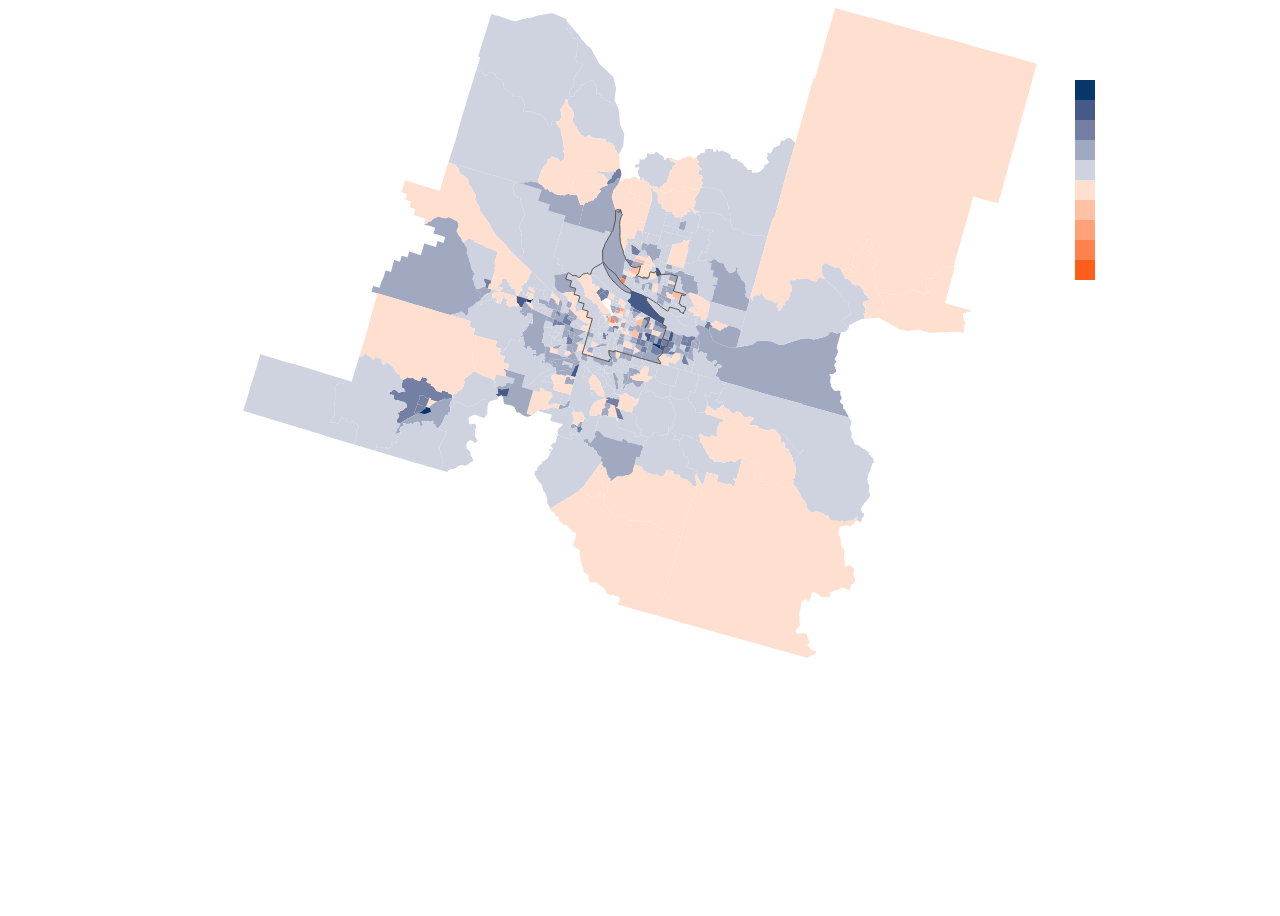
==== index.html @ 6c74d903 "Initial commit." ====
<!DOCTYPE html>
<meta charset="UTF-8">
<meta name="viewport" content="width=device-width, initial-scale=1">

<link rel="stylesheet" type="text/css" href="cp2016style.css">

<body>

<script src="d3min.js"></script>
<script src="topojson.js"></script>

<div style="width:100%; max-width:950px; position:relative;margin:0px auto;">

<div id="cp2016" style="position:relative;">
  <div id="cp2016-table" class="cp2016-view out-of-view"></div>
  <div id="cp2016-dotmap" class="cp2016-view out-of-view"></div>
  <div id="cp2016-tractmap" class="cp2016-view out-of-view"></div>
</div>

</div>

<script src="cp2016setup.js"></script>
<script src="cp2016map1.js"></script>
<script src="cp2016map2.js"></script>

</body>
---- cp2016style.css ----
#cp2016 p, #cp2016 a, #cp2016 li{
	font-family: arial, helvetica, sans;
	font-size:15px;
	color:#333333
}

#cp2016 text{
	font-family: arial, helvetica, sans;
	fill:#333333;
	font-size:15px;
}

#cp2016 .disable-select{
  -webkit-touch-callout: none;
  -webkit-user-select: none;
  -khtml-user-select: none;
  -moz-user-select: none;
  -ms-user-select: none;
  user-select: none;
}

#cp2016 .c-fix:after{
  content:"";
  clear:both;
  display:table;
}

#cp2016 .cp2016-view{
	position:relative;
	z-index:10;
	left:0%;
	top:0%;
	opacity:1;
	visibility:visible;
	height:600px;
	height:100vh;
}

#cp2016 .cp2016-view.out-of-view{
	position:absolute;
	left:-101%;
	top:0%;
	opacity:0;
	visibility:hidden;
}

#cp2016 .as-table{
	display:table;
	border-collapse: collapse;
	table-layout: fixed;
}
#cp2016 .as-row{
	display:table-row;
}
#cp2016 .as-cell{
	display:table-cell;
	padding:5px 3px 2px 3px;
}

#cp2016 #tractmap-legend{
	position:absolute;
	right:20px;
	top:50px;
	width:40px;
	height:300px;
	pointer-events:none;
}
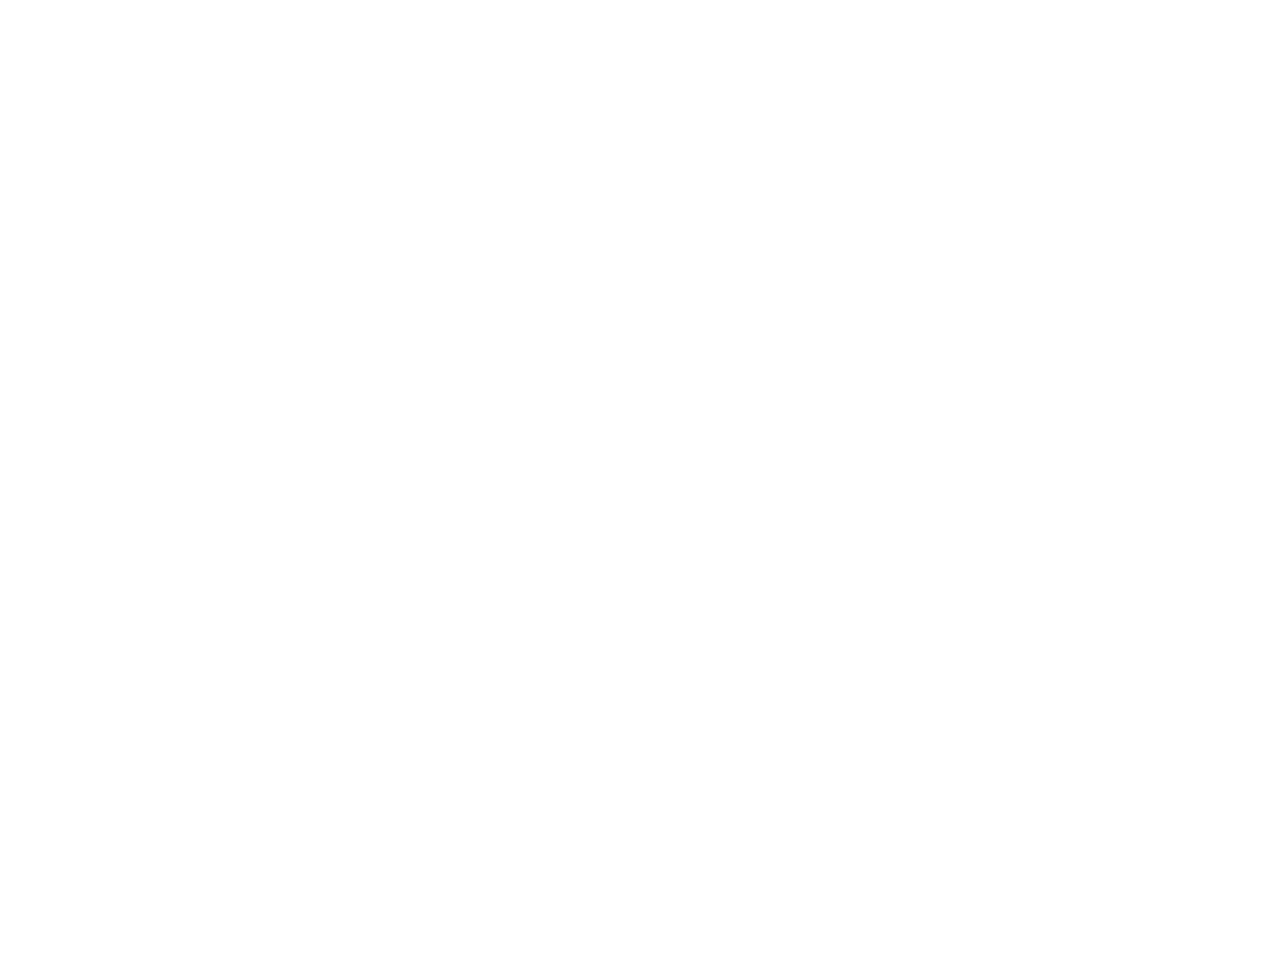
==== commit abdb963e: "Incremental updates... still in draft phase" ====
--- a/index.html
+++ b/index.html
@@ -11,7 +11,8 @@
 
 <div style="width:100%; max-width:950px; position:relative;margin:0px auto;">
 
-<div id="cp2016" style="position:relative;">
+<div id="cp2016" style="position:relative;width:100%;">
+  <div id="cp2016-shared-menu" class="cp2016-view out-of-view" style="height:auto;"></div>
   <div id="cp2016-table" class="cp2016-view out-of-view"></div>
   <div id="cp2016-dotmap" class="cp2016-view out-of-view"></div>
   <div id="cp2016-tractmap" class="cp2016-view out-of-view"></div>
@@ -20,6 +21,7 @@
 </div>
 
 <script src="cp2016setup.js"></script>
+<script src="mapClass.js"></script>
 <script src="cp2016map1.js"></script>
 <script src="cp2016map2.js"></script>
 
--- a/cp2016style.css
+++ b/cp2016style.css
@@ -48,6 +48,7 @@
 	display:table;
 	border-collapse: collapse;
 	table-layout: fixed;
+	width:100%;
 }
 #cp2016 .as-row{
 	display:table-row;
@@ -64,4 +65,12 @@
 	width:40px;
 	height:300px;
 	pointer-events:none;
-}+}
+
+#cp2016 .horizontal-buttons > div{
+	float:left;
+	margin-right:20px;
+	cursor:pointer;
+}
+
+#cp2016 .horizontal-buttons > div.button-selected > p{color:#0D73D6;}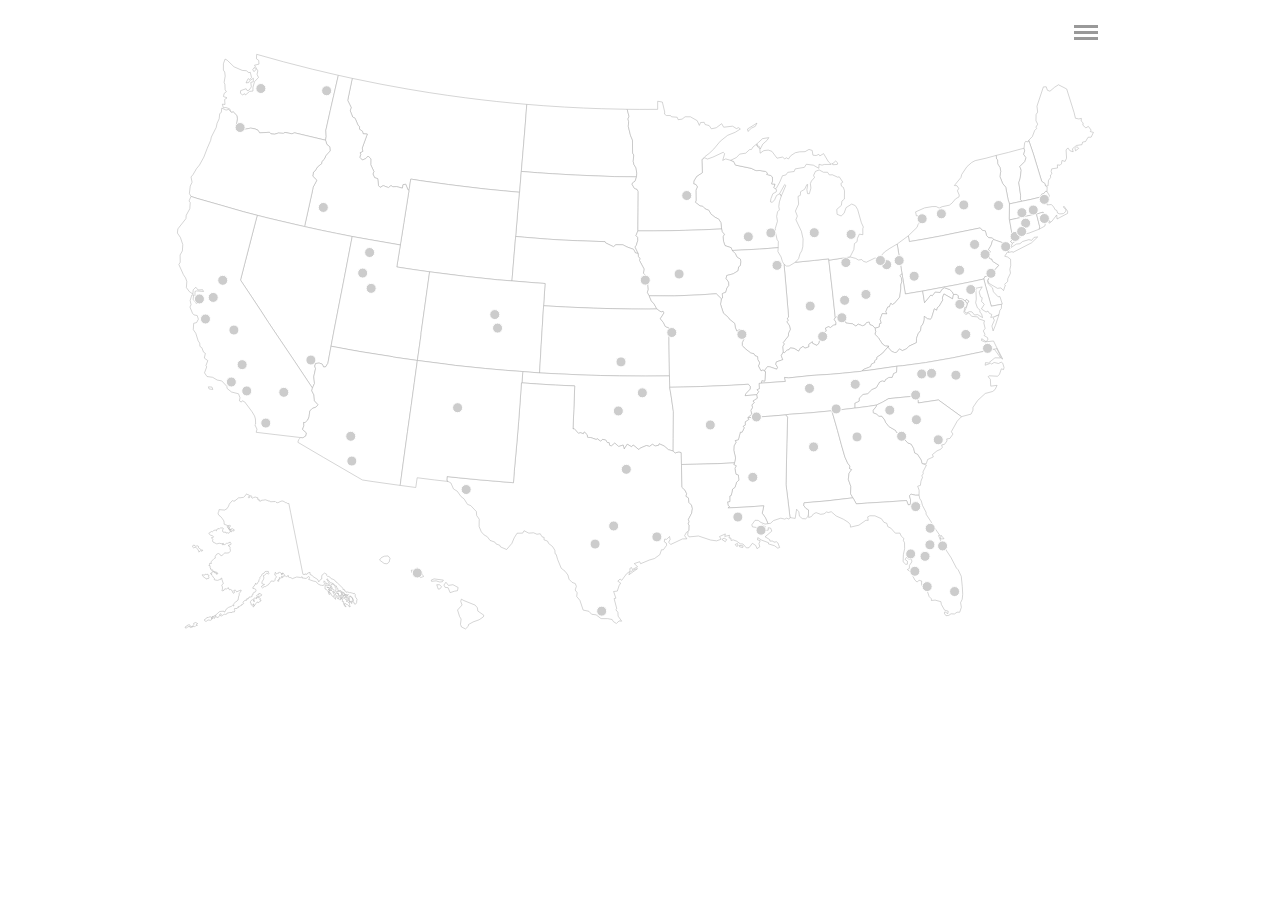
==== commit 5b9018cf: "incremental updates" ====
--- a/index.html
+++ b/index.html
@@ -8,20 +8,60 @@
 
 <script src="d3min.js"></script>
 <script src="topojson.js"></script>
+<script src="mapClass.js"></script>
 
 <div style="width:100%; max-width:950px; position:relative;margin:0px auto;">
 
-<div id="cp2016" style="position:relative;width:100%;">
-  <div id="cp2016-shared-menu" class="cp2016-view out-of-view" style="height:auto;"></div>
-  <div id="cp2016-table" class="cp2016-view out-of-view"></div>
-  <div id="cp2016-dotmap" class="cp2016-view out-of-view"></div>
-  <div id="cp2016-tractmap" class="cp2016-view out-of-view"></div>
+<div id="cp2016" class="" style="position:relative;width:100%;">
+  <div id="cp2016-dotmap-wrap" class="cp2016-view out-of-view">
+    <div id="cp2016-dotmap" style="padding-top:15px;"></div>
+    <div id="cp2016-table" class="pinned-left-rail out-of-view" style="height:100%;width:100%;padding:15px;">
+    	<p id="cp2016-table-title" style="margin-top:0px;"></p>
+    </div>
+    <div id="cp2016-shared-menu">
+      <div id="cp2016-shared-menu-content" class="pinned-right-rail out-of-view"></div>
+    </div>
+    <div id="cp2016-shared-menu-button" class="metro-interactive-info-button" style="z-index:100;visibility:hidden;"><div></div></div>
+  </div>
+  
+  <div id="cp2016-tractmap-outer" class="cp2016-view out-of-view">
+  	<div style="padding:15px 5px 10px 5px;margin-bottom:1px;border-bottom:1px solid #aaaaaa;" class="c-fix">
+	  	<div id="cp2016-tract-map-back" style="cursor:pointer;margin:-5px;padding:5px 15px;float:left;"><p>« Back</p></div>
+	  	<div id="cp2016-tract-map-buttons" style="float:right">
+	  		<p>Select a time period: </p>
+	  	</div>
+	 </div>
+
+	 <div id="cp2016-tractmap" style="position:relative;">
+		<div id="cp2016-tractmap-title" style="pointer-events:none;">
+			
+		</div>
+
+	  	<div id="zoomCtrlWrap">
+	      <div id="zoomCtrl" class="noselectp">
+	        <div id="zoomCtrlIn">
+	          <svg>
+	            <path d="M16,9 l0,12"></path>
+	            <path d="M10,15 l12,0"></path>
+	          </svg>
+	        </div>
+	        <div id="zoomCtrlOut" class="noMoreZoom">
+	          <svg>
+	            <path d="M10,15 l12,0"></path>
+	          </svg>
+	        </div>
+	      </div>
+	    </div>
+	 </div>
+
+  </div>
+
+  <div style="position:relative;height:5px"></div>
 </div>
 
 </div>
 
 <script src="cp2016setup.js"></script>
-<script src="mapClass.js"></script>
 <script src="cp2016map1.js"></script>
 <script src="cp2016map2.js"></script>
 
--- a/cp2016style.css
+++ b/cp2016style.css
@@ -1,8 +1,17 @@
-#cp2016 p, #cp2016 a, #cp2016 li{
+#cp2016{
+	overflow:hidden;
+	min-width:320px;
+	min-height:480px;
+	padding:0px;
+	position:relative;
+}
+
+#cp2016 p, #cp2016 a, #cp2016 li, #cp2016 select option{
 	font-family: arial, helvetica, sans;
 	font-size:15px;
 	color:#333333
 }
+#cp2016 p{margin:0;}
 
 #cp2016 text{
 	font-family: arial, helvetica, sans;
@@ -32,8 +41,20 @@
 	top:0%;
 	opacity:1;
 	visibility:visible;
-	height:600px;
-	height:100vh;
+	/*height:600px;
+	height:100vh;*/
+	min-height:480px;
+	width:100%;
+	margin:0px;
+
+	-webkit-transition:opacity 0.75s ease;
+	-moz-transition:opacity 0.75s ease;
+	-o-transition:opacity 0.75s ease;
+	transition:opacity 0.75s ease;
+
+	-webkit-box-sizing: border-box;
+	-moz-box-sizing: border-box;
+	box-sizing: border-box;
 }
 
 #cp2016 .cp2016-view.out-of-view{
@@ -42,6 +63,84 @@
 	top:0%;
 	opacity:0;
 	visibility:hidden;
+
+	-webkit-transition:opacity 0s ease;
+	-moz-transition:opacity 0s ease;
+	-o-transition:opacity 0s ease;
+	transition:opacity 0s ease;
+}
+
+#cp2016 .pinned-right-rail, #cp2016 .pinned-left-rail{
+	position:absolute;
+	width:280px;
+	left:auto;
+	top:0px;
+	right:0%;
+	z-index:15;
+	padding:0px 5px 0px 5px;
+	visibility:visible;
+	opacity:1;
+
+	-webkit-transition:opacity 0.5s ease;
+	-moz-transition:opacity 0.5s ease;
+	-o-transition:opacity 0.5s ease;
+	transition:opacity 0.5s ease;
+
+	-webkit-box-sizing: border-box;
+	-moz-box-sizing: border-box;
+	box-sizing: border-box;
+
+	background-color:#ffffff;
+	border:1px solid #aaaaaa; 
+	/*border-width:0px 0px 0px 0px;*/
+}
+#cp2016 .pinned-left-rail{
+	right:auto;
+	left:0%;
+	height:100%;
+	-webkit-transition:opacity 0.5s ease, left 0.5s ease;
+	-moz-transition:opacity 0.5s ease, left 0.5s ease;
+	-o-transition:opacity 0.5s ease, left 0.5s ease;
+	transition:opacity 0.5s ease, left 0.5s ease;
+	background-color:#efefef;
+	border-width:0px; 
+}
+
+#cp2016 .pinned-right-rail > div{
+	background-color:#ffffff;
+	padding:5px;
+	margin:10px 5px 3px 5px;
+	position:relative;
+}
+
+/*#cp2016 .pinned-right-rail > div:not(:first-child):before{
+	content:"";
+	width:10px;
+	height:10px;
+	border:1px solid #aaaaaa;
+	border-width:1px 0px 0px 1px;
+	position:absolute;
+	top:0px;
+	left:0px;
+}*/
+
+#cp2016 .pinned-right-rail.out-of-view{
+	visibility:hidden;
+	opacity:0;
+	right:-280px;
+}
+
+#cp2016 .pinned-left-rail.out-of-view{
+	opacity:0;
+	left:-101%;
+}
+
+#cp2016.nudged-left .cp2016-view.nudged-left{
+	-webkit-transition:left 0.5s ease;
+	-moz-transition:left 0.5s ease;
+	-o-transition:left 0.5s ease;
+	transition:left 0.5s ease;
+	left:-33%;
 }
 
 #cp2016 .as-table{
@@ -50,13 +149,22 @@
 	table-layout: fixed;
 	width:100%;
 }
-#cp2016 .as-row{
+#cp2016 .as-table > .as-row{
 	display:table-row;
 }
-#cp2016 .as-cell{
+#cp2016 .as-row > .as-cell{
 	display:table-cell;
 	padding:5px 3px 2px 3px;
-}
+	font-size:15px;
+	font-family:arial, helvetica, sans;
+	vertical-align:bottom;
+	border-bottom:1px dotted #dddddd;
+}
+
+#cp2016 .as-row.row-highlight:hover > .as-cell{background-color:#e0e0e0;}
+
+#cp2016 .as-cell.sort-asc p::after{content:"▲";color:#666666;}
+#cp2016 .as-cell.sort-desc p::after{content: "▼";color:#666666;}
 
 #cp2016 #tractmap-legend{
 	position:absolute;
@@ -67,10 +175,155 @@
 	pointer-events:none;
 }
 
-#cp2016 .horizontal-buttons > div{
+#cp2016 .horizontal-buttons > div, #cp2016 .horizontal-buttons > p{
 	float:left;
-	margin-right:20px;
+	margin:-3px 10px -3px -5px;
+	padding:3px 5px;
 	cursor:pointer;
 }
-
-#cp2016 .horizontal-buttons > div.button-selected > p{color:#0D73D6;}+#cp2016 .horizontal-buttons > p{margin-right:4px;cursor:auto;}
+
+#cp2016 .horizontal-buttons > div.button-selected{border:1px solid #aaaaaa; margin:-4px 9px -3px -6px;}
+
+#cp2016 select{
+	background:#ffffff;
+	border:1px solid #aaaaaa;
+	outline:0px solid #aaaaaa;
+	padding:5px;
+	margin:0px;
+	font-size:15px;
+}
+
+/*
+#cp2016 select:focus{
+	outline:1px solid #ffffff;
+}*/
+
+#cp2016 select option{
+	background:#ffffff;
+	font-size:15px;
+	font-family:arial;
+}
+
+
+.metro-interactive-info-button{
+	position:absolute;
+	right:8px;
+	top:5px;
+	width:30px;
+	height:23px;
+	padding:9px 6px 9px 10px;
+	z-index:100;
+	cursor:pointer;
+}
+
+.metro-interactive-info-button > div{
+	border:0px solid #0D73D6;
+	position:relative;
+	width:100%;
+	height:21px;
+}
+
+.metro-interactive-info-button > div:before{
+	content: "";
+	position: absolute;
+	top: 0px;
+	left: 0px;
+	width: 24px;
+	margin: 3px;
+	height: 3px;
+	border-top: 9px double #999999;
+	border-bottom: 3px solid #999999;
+	background-color: #ffffff;
+}
+
+.metro-interactive-info-button > div:hover:before{
+	border-color:#0D73D6;
+}
+
+/*tract map title*/
+#cp2016 #cp2016-tractmap-title{
+	position:absolute;
+	z-index:100;
+	top:10px;
+	left:10px;
+	padding:5px 10px;
+	background-color: rgba(255,255,255,0.5);
+}
+#cp2016 #cp2016-tractmap-title > p{
+	font-size:17px;
+	font-weight:bold;
+}
+
+/*Zoom control from job proximity*/
+#cp2016 #zoomCtrlWrap{
+   position:absolute;
+   z-index:100;
+   top:10px;
+   right:10px;
+   opacity:1;
+   transition: opacity 1s;
+   background-color: rgba(255,255,255,0.5);
+   padding:5px;
+}
+
+#cp2016 #zoomCtrl{
+   width:33px;
+   height:65px;
+}
+
+#cp2016 #zoomCtrlIn{
+  border:1px solid #aaaaaa;
+  border-radius:5px 5px 0px 0px;
+  width:31px;
+  height:31px;
+  background-color:rgba(255,255,255,1);
+  margin-left:0;
+  cursor:pointer;
+}
+
+#cp2016 #zoomCtrlOut{
+  border:1px solid #aaaaaa;
+  border-radius:0px 0px 5px 5px;
+  width:31px;
+  height:31px;
+  margin-top:-1px;
+  background-color:rgba(255,255,255,1);
+  margin-left:0;
+  cursor:pointer;
+}
+
+#cp2016 #zoomCtrl path{
+  fill:none;
+  stroke:#000000;
+  stroke-width:2px;
+  stroke-linecap:square;
+  shape-rendering:crispEdges;
+}
+
+#cp2016 #zoomCtrlIn:active path, #cp2016 #zoomCtrlOut:active path{stroke:#333333;}
+
+#cp2016 #zoomCtrlIn.noMoreZoom path, #cp2016 #zoomCtrlOut.noMoreZoom path{stroke:#dddddd;}
+
+#cp2016 #zoomCtrlIn.noMoreZoom, #cp2016 #zoomCtrlOut.noMoreZoom {cursor:auto;}
+
+#cp2016 #zoomCtrl svg{
+  width:100%;
+  height:100%;
+}
+
+#cp2016 .cp2016-tooltip{
+	position:absolute;
+	left:0px;
+	top:0px;
+	background-color:#ffffff;
+	background:rgba(255,255,255,0.8);
+	border:1px solid #aaaaaa;
+	display:none;
+	max-width:300px;
+	padding:10px;
+	z-index:101;
+}
+
+#cp2016 .cp2016-tooltip > p{font-size:26px; margin:5px 0px;}
+#cp2016 .cp2016-tooltip > p:first-child{font-size:15px;}